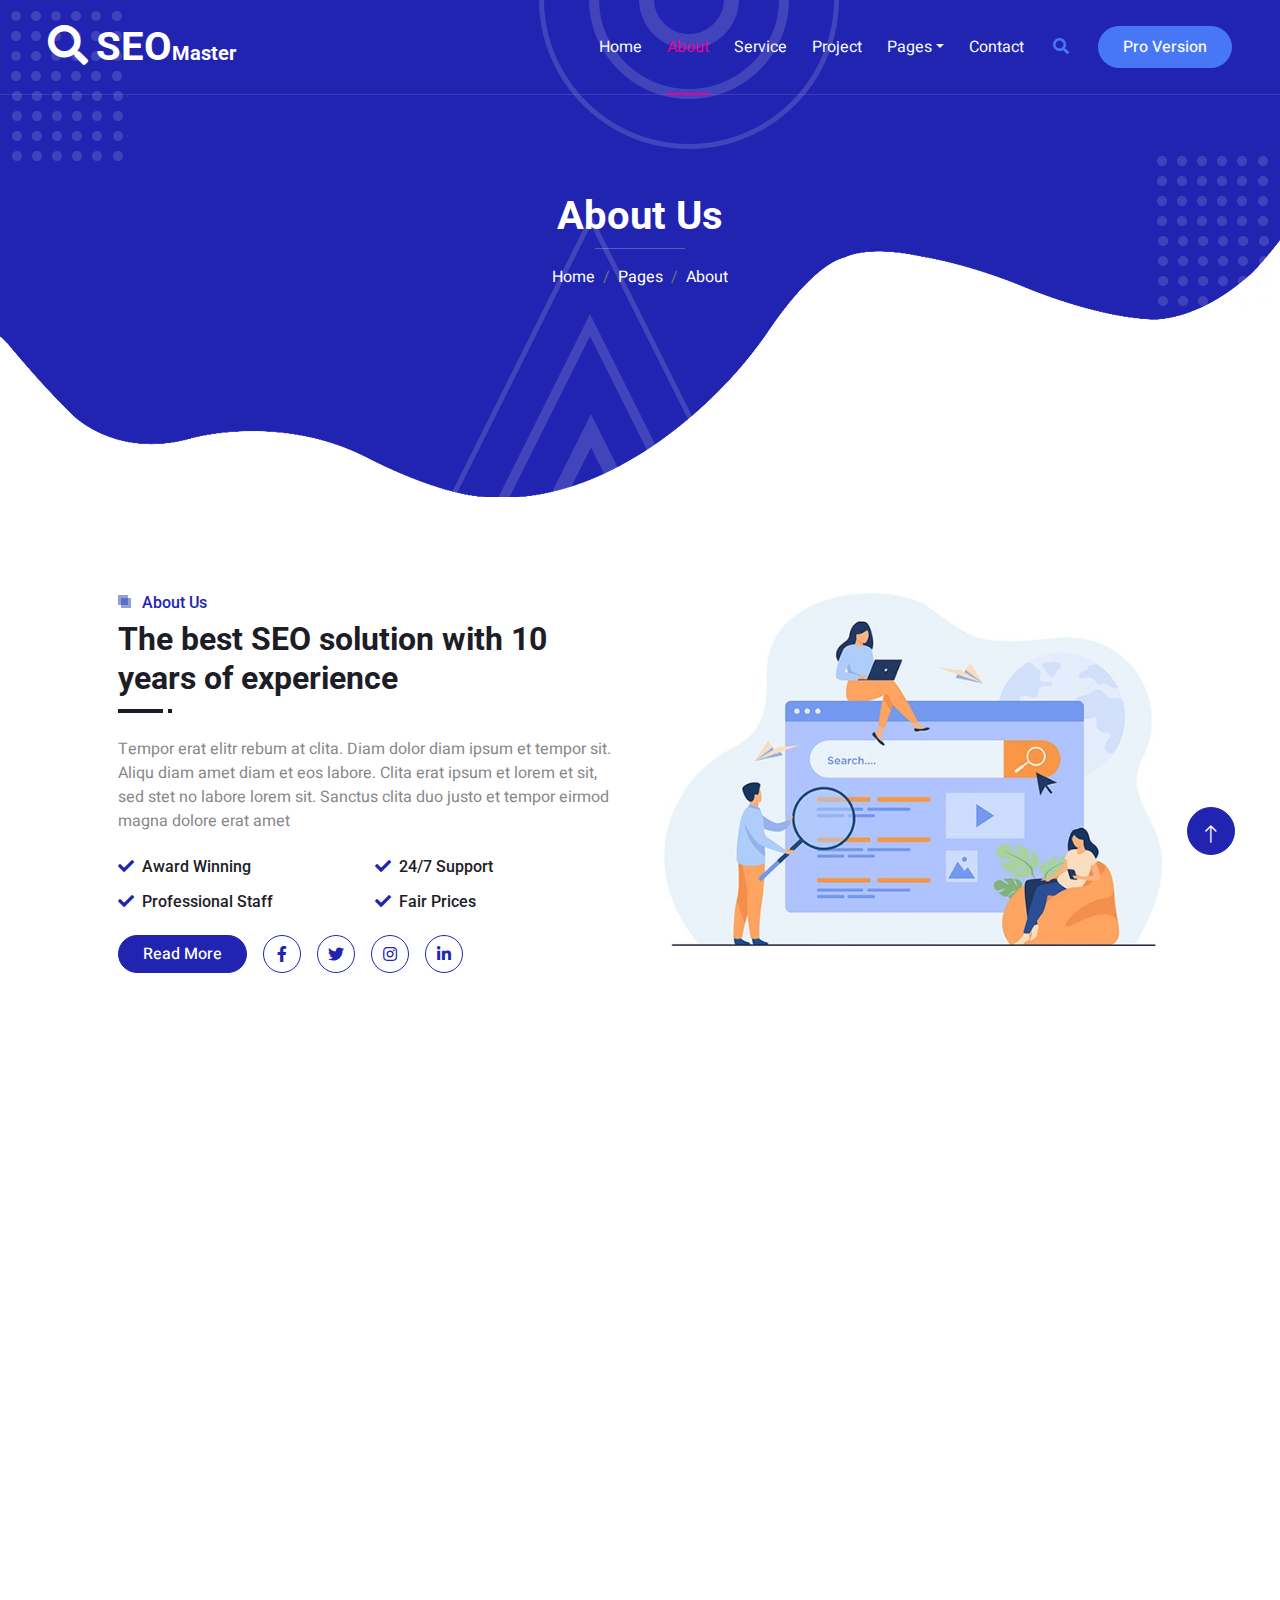
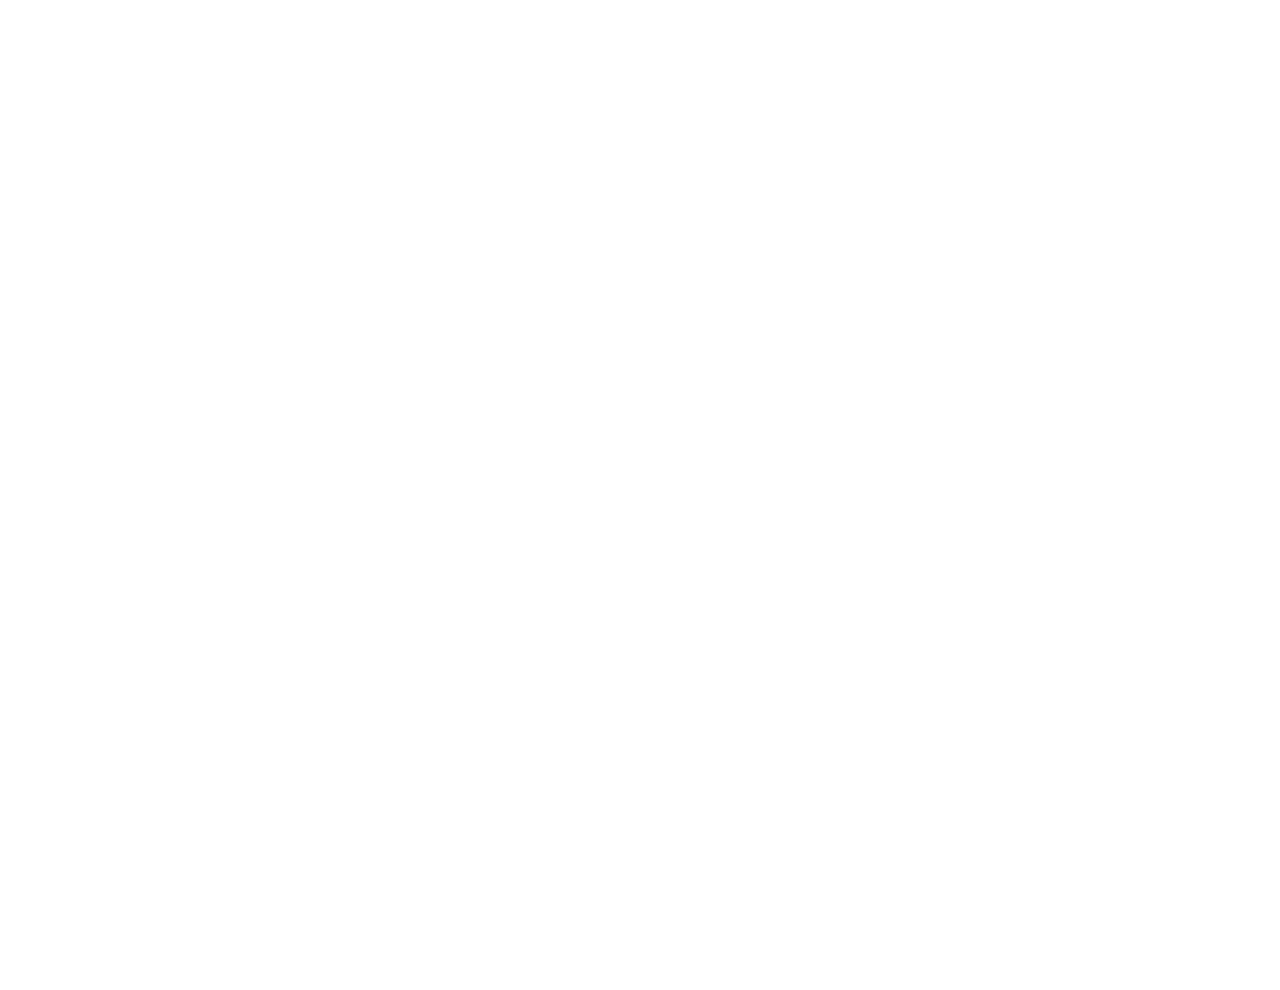
==== about.html @ d47e3261 "first commit" ====
<!DOCTYPE html>
<html lang="en">

<head>
    <meta charset="utf-8">
    <title>SEO Master - SEO Agency Website Template</title>
    <meta content="width=device-width, initial-scale=1.0" name="viewport">
    <meta content="" name="keywords">
    <meta content="" name="description">

    <!-- Favicon -->
    <link href="img/favicon.ico" rel="icon">

    <!-- Google Web Fonts -->
    <link rel="preconnect" href="https://fonts.googleapis.com">
    <link rel="preconnect" href="https://fonts.gstatic.com" crossorigin>
    <link href="https://fonts.googleapis.com/css2?family=Heebo:wght@400;500&family=Roboto:wght@400;500;700&display=swap" rel="stylesheet"> 

    <!-- Icon Font Stylesheet -->
    <link href="https://cdnjs.cloudflare.com/ajax/libs/font-awesome/5.10.0/css/all.min.css" rel="stylesheet">
    <link href="https://cdn.jsdelivr.net/npm/bootstrap-icons@1.4.1/font/bootstrap-icons.css" rel="stylesheet">

    <!-- Libraries Stylesheet -->
    <link href="lib/animate/animate.min.css" rel="stylesheet">
    <link href="lib/owlcarousel/assets/owl.carousel.min.css" rel="stylesheet">
    <link href="lib/lightbox/css/lightbox.min.css" rel="stylesheet">

    <!-- Customized Bootstrap Stylesheet -->
    <link href="css/bootstrap.min.css" rel="stylesheet">

    <!-- Template Stylesheet -->
    <link href="css/style.css" rel="stylesheet">
</head>

<body>
    <div class="container-xxl bg-white p-0">
        <!-- Spinner Start -->
        <div id="spinner" class="show bg-white position-fixed translate-middle w-100 vh-100 top-50 start-50 d-flex align-items-center justify-content-center">
            <div class="spinner-grow text-primary" style="width: 3rem; height: 3rem;" role="status">
                <span class="sr-only">Loading...</span>
            </div>
        </div>
        <!-- Spinner End -->


        <!-- Navbar & Hero Start -->
        <div class="container-xxl position-relative p-0">
            <nav class="navbar navbar-expand-lg navbar-light px-4 px-lg-5 py-3 py-lg-0">
                <a href="" class="navbar-brand p-0">
                    <h1 class="m-0"><i class="fa fa-search me-2"></i>SEO<span class="fs-5">Master</span></h1>
                    <!-- <img src="img/logo.png" alt="Logo"> -->
                </a>
                <button class="navbar-toggler" type="button" data-bs-toggle="collapse" data-bs-target="#navbarCollapse">
                    <span class="fa fa-bars"></span>
                </button>
                <div class="collapse navbar-collapse" id="navbarCollapse">
                    <div class="navbar-nav ms-auto py-0">
                        <a href="index.html" class="nav-item nav-link">Home</a>
                        <a href="about.html" class="nav-item nav-link active">About</a>
                        <a href="service.html" class="nav-item nav-link">Service</a>
                        <a href="project.html" class="nav-item nav-link">Project</a>
                        <div class="nav-item dropdown">
                            <a href="#" class="nav-link dropdown-toggle" data-bs-toggle="dropdown">Pages</a>
                            <div class="dropdown-menu m-0">
                                <a href="team.html" class="dropdown-item">Our Team</a>
                                <a href="testimonial.html" class="dropdown-item">Testimonial</a>
                                <a href="404.html" class="dropdown-item">404 Page</a>
                            </div>
                        </div>
                        <a href="contact.html" class="nav-item nav-link">Contact</a>
                    </div>
                    <butaton type="button" class="btn text-secondary ms-3" data-bs-toggle="modal" data-bs-target="#searchModal"><i class="fa fa-search"></i></butaton>
                    <a href="https://htmlcodex.com/startup-company-website-template" class="btn btn-secondary text-light rounded-pill py-2 px-4 ms-3">Pro Version</a>
                </div>
            </nav>

            <div class="container-xxl py-5 bg-primary hero-header mb-5">
                <div class="container my-5 py-5 px-lg-5">
                    <div class="row g-5 py-5">
                        <div class="col-12 text-center">
                            <h1 class="text-white animated zoomIn">About Us</h1>
                            <hr class="bg-white mx-auto mt-0" style="width: 90px;">
                            <nav aria-label="breadcrumb">
                                <ol class="breadcrumb justify-content-center">
                                    <li class="breadcrumb-item"><a class="text-white" href="#">Home</a></li>
                                    <li class="breadcrumb-item"><a class="text-white" href="#">Pages</a></li>
                                    <li class="breadcrumb-item text-white active" aria-current="page">About</li>
                                </ol>
                            </nav>
                        </div>
                    </div>
                </div>
            </div>
        </div>
        <!-- Navbar & Hero End -->


        <!-- Full Screen Search Start -->
        <div class="modal fade" id="searchModal" tabindex="-1">
            <div class="modal-dialog modal-fullscreen">
                <div class="modal-content" style="background: rgba(29, 29, 39, 0.7);">
                    <div class="modal-header border-0">
                        <button type="button" class="btn bg-white btn-close" data-bs-dismiss="modal" aria-label="Close"></button>
                    </div>
                    <div class="modal-body d-flex align-items-center justify-content-center">
                        <div class="input-group" style="max-width: 600px;">
                            <input type="text" class="form-control bg-transparent border-light p-3" placeholder="Type search keyword">
                            <button class="btn btn-light px-4"><i class="bi bi-search"></i></button>
                        </div>
                    </div>
                </div>
            </div>
        </div>
        <!-- Full Screen Search End -->


        <!-- About Start -->
        <div class="container-xxl py-5">
            <div class="container px-lg-5">
                <div class="row g-5">
                    <div class="col-lg-6 wow fadeInUp" data-wow-delay="0.1s">
                        <div class="section-title position-relative mb-4 pb-2">
                            <h6 class="position-relative text-primary ps-4">About Us</h6>
                            <h2 class="mt-2">The best SEO solution with 10 years of experience</h2>
                        </div>
                        <p class="mb-4">Tempor erat elitr rebum at clita. Diam dolor diam ipsum et tempor sit. Aliqu diam amet diam et eos labore. Clita erat ipsum et lorem et sit, sed stet no labore lorem sit. Sanctus clita duo justo et tempor eirmod magna dolore erat amet</p>
                        <div class="row g-3">
                            <div class="col-sm-6">
                                <h6 class="mb-3"><i class="fa fa-check text-primary me-2"></i>Award Winning</h6>
                                <h6 class="mb-0"><i class="fa fa-check text-primary me-2"></i>Professional Staff</h6>
                            </div>
                            <div class="col-sm-6">
                                <h6 class="mb-3"><i class="fa fa-check text-primary me-2"></i>24/7 Support</h6>
                                <h6 class="mb-0"><i class="fa fa-check text-primary me-2"></i>Fair Prices</h6>
                            </div>
                        </div>
                        <div class="d-flex align-items-center mt-4">
                            <a class="btn btn-primary rounded-pill px-4 me-3" href="">Read More</a>
                            <a class="btn btn-outline-primary btn-square me-3" href=""><i class="fab fa-facebook-f"></i></a>
                            <a class="btn btn-outline-primary btn-square me-3" href=""><i class="fab fa-twitter"></i></a>
                            <a class="btn btn-outline-primary btn-square me-3" href=""><i class="fab fa-instagram"></i></a>
                            <a class="btn btn-outline-primary btn-square" href=""><i class="fab fa-linkedin-in"></i></a>
                        </div>
                    </div>
                    <div class="col-lg-6">
                        <img class="img-fluid wow zoomIn" data-wow-delay="0.5s" src="img/about.jpg">
                    </div>
                </div>
            </div>
        </div>
        <!-- About End -->


        <!-- Newsletter Start -->
        <div class="container-xxl bg-primary newsletter my-5 wow fadeInUp" data-wow-delay="0.1s">
            <div class="container px-lg-5">
                <div class="row align-items-center" style="height: 250px;">
                    <div class="col-12 col-md-6">
                        <h3 class="text-white">Ready to get started</h3>
                        <small class="text-white">Diam elitr est dolore at sanctus nonumy.</small>
                        <div class="position-relative w-100 mt-3">
                            <input class="form-control border-0 rounded-pill w-100 ps-4 pe-5" type="text" placeholder="Enter Your Email" style="height: 48px;">
                            <button type="button" class="btn shadow-none position-absolute top-0 end-0 mt-1 me-2"><i class="fa fa-paper-plane text-primary fs-4"></i></button>
                        </div>
                    </div>
                    <div class="col-md-6 text-center mb-n5 d-none d-md-block">
                        <img class="img-fluid mt-5" style="height: 250px;" src="img/newsletter.png">
                    </div>
                </div>
            </div>
        </div>
        <!-- Newsletter End -->


        <!-- Team Start -->
        <div class="container-xxl py-5">
            <div class="container px-lg-5">
                <div class="section-title position-relative text-center mb-5 pb-2 wow fadeInUp" data-wow-delay="0.1s">
                    <h6 class="position-relative d-inline text-primary ps-4">Our Team</h6>
                    <h2 class="mt-2">Meet Our Team Members</h2>
                </div>
                <div class="row g-4">
                    <div class="col-lg-4 wow fadeInUp" data-wow-delay="0.1s">
                        <div class="team-item">
                            <div class="d-flex">
                                <div class="flex-shrink-0 d-flex flex-column align-items-center mt-4 pt-5" style="width: 75px;">
                                    <a class="btn btn-square text-primary bg-white my-1" href=""><i class="fab fa-facebook-f"></i></a>
                                    <a class="btn btn-square text-primary bg-white my-1" href=""><i class="fab fa-twitter"></i></a>
                                    <a class="btn btn-square text-primary bg-white my-1" href=""><i class="fab fa-instagram"></i></a>
                                    <a class="btn btn-square text-primary bg-white my-1" href=""><i class="fab fa-linkedin-in"></i></a>
                                </div>
                                <img class="img-fluid rounded w-100" src="img/team-1.jpg" alt="">
                            </div>
                            <div class="px-4 py-3">
                                <h5 class="fw-bold m-0">Jhon Doe</h5>
                                <small>CEO</small>
                            </div>
                        </div>
                    </div>
                    <div class="col-lg-4 wow fadeInUp" data-wow-delay="0.3s">
                        <div class="team-item">
                            <div class="d-flex">
                                <div class="flex-shrink-0 d-flex flex-column align-items-center mt-4 pt-5" style="width: 75px;">
                                    <a class="btn btn-square text-primary bg-white my-1" href=""><i class="fab fa-facebook-f"></i></a>
                                    <a class="btn btn-square text-primary bg-white my-1" href=""><i class="fab fa-twitter"></i></a>
                                    <a class="btn btn-square text-primary bg-white my-1" href=""><i class="fab fa-instagram"></i></a>
                                    <a class="btn btn-square text-primary bg-white my-1" href=""><i class="fab fa-linkedin-in"></i></a>
                                </div>
                                <img class="img-fluid rounded w-100" src="img/team-2.jpg" alt="">
                            </div>
                            <div class="px-4 py-3">
                                <h5 class="fw-bold m-0">Emma William</h5>
                                <small>Manager</small>
                            </div>
                        </div>
                    </div>
                    <div class="col-lg-4 wow fadeInUp" data-wow-delay="0.6s">
                        <div class="team-item">
                            <div class="d-flex">
                                <div class="flex-shrink-0 d-flex flex-column align-items-center mt-4 pt-5" style="width: 75px;">
                                    <a class="btn btn-square text-primary bg-white my-1" href=""><i class="fab fa-facebook-f"></i></a>
                                    <a class="btn btn-square text-primary bg-white my-1" href=""><i class="fab fa-twitter"></i></a>
                                    <a class="btn btn-square text-primary bg-white my-1" href=""><i class="fab fa-instagram"></i></a>
                                    <a class="btn btn-square text-primary bg-white my-1" href=""><i class="fab fa-linkedin-in"></i></a>
                                </div>
                                <img class="img-fluid rounded w-100" src="img/team-3.jpg" alt="">
                            </div>
                            <div class="px-4 py-3">
                                <h5 class="fw-bold m-0">Noah Michael</h5>
                                <small>Designer</small>
                            </div>
                        </div>
                    </div>
                </div>
            </div>
        </div>
        <!-- Team End -->
        

        <!-- Footer Start -->
        <div class="container-fluid bg-primary text-light footer mt-5 pt-5 wow fadeIn" data-wow-delay="0.1s">
            <div class="container py-5 px-lg-5">
                <div class="row g-5">
                    <div class="col-md-6 col-lg-3">
                        <h5 class="text-white mb-4">Get In Touch</h5>
                        <p><i class="fa fa-map-marker-alt me-3"></i>123 Street, New York, USA</p>
                        <p><i class="fa fa-phone-alt me-3"></i>+012 345 67890</p>
                        <p><i class="fa fa-envelope me-3"></i>info@example.com</p>
                        <div class="d-flex pt-2">
                            <a class="btn btn-outline-light btn-social" href=""><i class="fab fa-twitter"></i></a>
                            <a class="btn btn-outline-light btn-social" href=""><i class="fab fa-facebook-f"></i></a>
                            <a class="btn btn-outline-light btn-social" href=""><i class="fab fa-youtube"></i></a>
                            <a class="btn btn-outline-light btn-social" href=""><i class="fab fa-instagram"></i></a>
                            <a class="btn btn-outline-light btn-social" href=""><i class="fab fa-linkedin-in"></i></a>
                        </div>
                    </div>
                    <div class="col-md-6 col-lg-3">
                        <h5 class="text-white mb-4">Popular Link</h5>
                        <a class="btn btn-link" href="">About Us</a>
                        <a class="btn btn-link" href="">Contact Us</a>
                        <a class="btn btn-link" href="">Privacy Policy</a>
                        <a class="btn btn-link" href="">Terms & Condition</a>
                        <a class="btn btn-link" href="">Career</a>
                    </div>
                    <div class="col-md-6 col-lg-3">
                        <h5 class="text-white mb-4">Project Gallery</h5>
                        <div class="row g-2">
                            <div class="col-4">
                                <img class="img-fluid" src="img/portfolio-1.jpg" alt="Image">
                            </div>
                            <div class="col-4">
                                <img class="img-fluid" src="img/portfolio-2.jpg" alt="Image">
                            </div>
                            <div class="col-4">
                                <img class="img-fluid" src="img/portfolio-3.jpg" alt="Image">
                            </div>
                            <div class="col-4">
                                <img class="img-fluid" src="img/portfolio-4.jpg" alt="Image">
                            </div>
                            <div class="col-4">
                                <img class="img-fluid" src="img/portfolio-5.jpg" alt="Image">
                            </div>
                            <div class="col-4">
                                <img class="img-fluid" src="img/portfolio-6.jpg" alt="Image">
                            </div>
                        </div>
                    </div>
                    <div class="col-md-6 col-lg-3">
                        <h5 class="text-white mb-4">Newsletter</h5>
                        <p>Lorem ipsum dolor sit amet elit. Phasellus nec pretium mi. Curabitur facilisis ornare velit non vulpu</p>
                        <div class="position-relative w-100 mt-3">
                            <input class="form-control border-0 rounded-pill w-100 ps-4 pe-5" type="text" placeholder="Your Email" style="height: 48px;">
                            <button type="button" class="btn shadow-none position-absolute top-0 end-0 mt-1 me-2"><i class="fa fa-paper-plane text-primary fs-4"></i></button>
                        </div>
                    </div>
                </div>
            </div>
            <div class="container px-lg-5">
                <div class="copyright">
                    <div class="row">
                        <div class="col-md-6 text-center text-md-start mb-3 mb-md-0">
                            &copy; <a class="border-bottom" href="#">Your Site Name</a>, All Right Reserved. 
							
							<!--/*** This template is free as long as you keep the footer author’s credit link/attribution link/backlink. If you'd like to use the template without the footer author’s credit link/attribution link/backlink, you can purchase the Credit Removal License from "https://htmlcodex.com/credit-removal". Thank you for your support. ***/-->
							Designed By <a class="border-bottom" href="https://htmlcodex.com">HTML Codex</a>
                        </div>
                        <div class="col-md-6 text-center text-md-end">
                            <div class="footer-menu">
                                <a href="">Home</a>
                                <a href="">Cookies</a>
                                <a href="">Help</a>
                                <a href="">FQAs</a>
                            </div>
                        </div>
                    </div>
                </div>
            </div>
        </div>
        <!-- Footer End -->


        <!-- Back to Top -->
        <a href="#" class="btn btn-lg btn-primary btn-lg-square back-to-top pt-2"><i class="bi bi-arrow-up"></i></a>
    </div>

    <!-- JavaScript Libraries -->
    <script src="https://code.jquery.com/jquery-3.4.1.min.js"></script>
    <script src="https://cdn.jsdelivr.net/npm/bootstrap@5.0.0/dist/js/bootstrap.bundle.min.js"></script>
    <script src="lib/wow/wow.min.js"></script>
    <script src="lib/easing/easing.min.js"></script>
    <script src="lib/waypoints/waypoints.min.js"></script>
    <script src="lib/owlcarousel/owl.carousel.min.js"></script>
    <script src="lib/isotope/isotope.pkgd.min.js"></script>
    <script src="lib/lightbox/js/lightbox.min.js"></script>

    <!-- Template Javascript -->
    <script src="js/main.js"></script>
</body>

</html>
---- css/style.css ----
/********** Template CSS **********/
:root {
    --primary: #ff0084;
    --secondary: #e50299;
    --light: #F7FAFF;
    --dark: #1D1D27;
}


/*** Spinner ***/
#spinner {
    opacity: 0;
    visibility: hidden;
    transition: opacity .5s ease-out, visibility 0s linear .5s;
    z-index: 99999;
}

#spinner.show {
    transition: opacity .5s ease-out, visibility 0s linear 0s;
    visibility: visible;
    opacity: 1;
}

.back-to-top {
    position: fixed;
    display: none;
    right: 45px;
    bottom: 45px;
    z-index: 99;
}


/*** Heading ***/
h1,
h2,
h3,
.fw-bold {
    font-weight: 700 !important;
}

h4,
h5,
h6,
.fw-medium {
    font-weight: 500 !important;
}


/*** Button ***/
.btn {
    font-weight: 500;
    transition: .5s;
}

.btn-square {
    width: 38px;
    height: 38px;
}

.btn-sm-square {
    width: 32px;
    height: 32px;
}

.btn-lg-square {
    width: 48px;
    height: 48px;
}

.btn-square,
.btn-sm-square,
.btn-lg-square {
    padding: 0;
    display: flex;
    align-items: center;
    justify-content: center;
    font-weight: normal;
    border-radius: 50px;
}


/*** Navbar ***/
.navbar-light .navbar-nav .nav-link {
    position: relative;
    margin-left: 25px;
    padding: 35px 0;
    color: var(--light) !important;
    outline: none;
    transition: .5s;
}

.sticky-top.navbar-light .navbar-nav .nav-link {
    padding: 20px 0;
    color: var(--dark) !important;
}

.navbar-light .navbar-nav .nav-link:hover,
.navbar-light .navbar-nav .nav-link.active {
    color: var(--secondary) !important;
}

.navbar-light .navbar-brand h1 {
    color: #FFFFFF;
}

.navbar-light .navbar-brand img {
    max-height: 60px;
    transition: .5s;
}

.sticky-top.navbar-light .navbar-brand img {
    max-height: 45px;
}

@media (max-width: 991.98px) {
    .sticky-top.navbar-light {
        position: relative;
        background: #FFFFFF;
    }

    .navbar-light .navbar-collapse {
        margin-top: 15px;
        border-top: 1px solid #DDDDDD;
    }

    .navbar-light .navbar-nav .nav-link,
    .sticky-top.navbar-light .navbar-nav .nav-link {
        padding: 10px 0;
        margin-left: 0;
        color: var(--dark) !important;
    }

    .navbar-light .navbar-brand h1 {
        color: var(--primary);
    }

    .navbar-light .navbar-brand img {
        max-height: 45px;
    }
}

@media (min-width: 992px) {
    .navbar-light {
        position: absolute;
        width: 100%;
        top: 0;
        left: 0;
        border-bottom: 1px solid rgba(256, 256, 256, .1);
        z-index: 999;
    }
    
    .sticky-top.navbar-light {
        position: fixed;
        background: #FFFFFF;
    }

    .navbar-light .navbar-nav .nav-link::before {
        position: absolute;
        content: "";
        width: 0;
        height: 2px;
        bottom: -1px;
        left: 50%;
        background: var(--secondary);
        transition: .5s;
    }

    .navbar-light .navbar-nav .nav-link:hover::before,
    .navbar-light .navbar-nav .nav-link.active::before {
        width: 100%;
        left: 0;
    }

    .navbar-light .navbar-nav .nav-link.nav-contact::before {
        display: none;
    }

    .sticky-top.navbar-light .navbar-brand h1 {
        color: var(--primary);
    }
}


/*** Hero Header ***/
.hero-header {
    background:
        url(../img/bg-dot.png),
        url(../img/bg-dot.png),
        url(../img/bg-round.png),
        url(../img/bg-tree.png),
        url(../img/bg-bottom-hero.png);
    background-position:
        10px 10px,
        bottom 190px right 10px,
        left 55% top -1px,
        left 45% bottom -1px,
        center bottom -1px;
    background-repeat: no-repeat;
}


/*** Section Title ***/
.section-title::before {
    position: absolute;
    content: "";
    width: 45px;
    height: 4px;
    bottom: 0;
    left: 0;
    background: var(--dark);
}

.section-title::after {
    position: absolute;
    content: "";
    width: 4px;
    height: 4px;
    bottom: 0;
    left: 50px;
    background: var(--dark);
}

.section-title.text-center::before {
    left: 50%;
    margin-left: -25px;
}

.section-title.text-center::after {
    left: 50%;
    margin-left: 25px;
}

.section-title h6::before,
.section-title h6::after {
    position: absolute;
    content: "";
    width: 10px;
    height: 10px;
    top: 2px;
    left: 0;
    background: rgba(33, 66, 177, .5);
}

.section-title h6::after {
    top: 5px;
    left: 3px;
}


/*** Service ***/
.service-item {
    position: relative;
    height: 350px;
    padding: 30px 25px;
    background: #FFFFFF;
    box-shadow: 0 0 45px rgba(0, 0, 0, .08);
    transition: .5s;
}

.service-item:hover {
    background: var(--primary);
}

.service-item .service-icon {
    margin: 0 auto 20px auto;
    width: 90px;
    height: 90px;
    display: flex;
    align-items: center;
    justify-content: center;
    color: var(--light);
    background: url(../img/icon-shape-primary.png) center center no-repeat;
    transition: .5s;
}

.service-item:hover .service-icon {
    color: var(--primary);
    background: url(../img/icon-shape-white.png);
}

.service-item h5,
.service-item p {
    transition: .5s;
}

.service-item:hover h5,
.service-item:hover p {
    color: var(--light);
}

.service-item a.btn {
    position: relative;
    display: flex;
    color: var(--primary);
    transition: .5s;
    z-index: 1;
}

.service-item:hover a.btn {
    color: var(--primary);
}

.service-item a.btn::before {
    position: absolute;
    content: "";
    width: 35px;
    height: 35px;
    top: 0;
    left: 0;
    border-radius: 35px;
    background: #DDDDDD;
    transition: .5s;
    z-index: -1;
}

.service-item:hover a.btn::before {
    width: 100%;
    background: var(--light);
}


/*** Testimonial ***/
.newsletter,
.testimonial {
    background:
        url(../img/bg-top.png),
        url(../img/bg-bottom.png);
    background-position:
        left top,
        right bottom;
    background-repeat: no-repeat;
}

.testimonial-carousel .owl-item .testimonial-item,
.testimonial-carousel .owl-item.center .testimonial-item * {
    transition: .5s;
}

.testimonial-carousel .owl-item.center .testimonial-item {
    background: var(--light) !important;
    border-color: var(--light);
}

.testimonial-carousel .owl-item.center .testimonial-item * {
    color: #888888;
}

.testimonial-carousel .owl-item.center .testimonial-item i {
    color: var(--primary) !important;
}

.testimonial-carousel .owl-item.center .testimonial-item h6 {
    color: var(--dark) !important;
}


/*** Team ***/
.team-item {
    position: relative;
    transition: .5s;
    z-index: 1;
}

.team-item::after {
    position: absolute;
    content: "";
    top: 3rem;
    right: 3rem;
    bottom: 0;
    left: 0;
    border-radius: 10px;
    background: #FFFFFF;
    box-shadow: 0 0 45px rgba(0, 0, 0, .1);
    transition: .5s;
    z-index: -1;
}

.team-item:hover::after {
    background: var(--primary);
}

.team-item h5,
.team-item small {
    transition: .5s;
}

.team-item:hover h5,
.team-item:hover small {
    color: var(--light);
}


/*** Project Portfolio ***/
#portfolio-flters .btn {
    position: relative;
    display: inline-block;
    margin: 10px 4px 0 4px;
    transition: .5s;
}

#portfolio-flters .btn::after {
    position: absolute;
    content: "";
    right: -1px;
    bottom: -1px;
    border-left: 20px solid transparent;
    border-right: 0 solid transparent;
    border-bottom: 50px solid #FFFFFF;
}

#portfolio-flters .btn:hover,
#portfolio-flters .btn.active {
    color: var(--light);
    background: var(--primary);
}

.portfolio-overlay {
    position: absolute;
    display: flex;
    flex-direction: column;
    justify-content: center;
    width: 100%;
    height: 100%;
    padding: 30px;
    top: 0;
    left: 0;
    background: var(--primary);
    transition: .5s;
    z-index: 1;
    opacity: 0;
}

.portfolio-item:hover .portfolio-overlay {
    opacity: 1;
}

.portfolio-item .btn {
    position: absolute;
    width: 90px;
    height: 90px;
    top: 0px;
    right: 0px;
    display: flex;
    align-items: center;
    justify-content: center;
    background: url(../img/icon-shape-white.png) center center no-repeat;
    border: none;
    transition: .5s;
    opacity: 0;
    z-index: 2;
}

.portfolio-item:hover .btn {
    opacity: 1;
    transition-delay: .15s;
}


/*** Footer ***/
.footer {
    background: url(../img/footer.png) center center no-repeat;
    background-size: contain;
}

.footer .btn.btn-social {
    margin-right: 5px;
    width: 40px;
    height: 40px;
    display: flex;
    align-items: center;
    justify-content: center;
    color: var(--light);
    border: 1px solid rgba(256, 256, 256, .1);
    border-radius: 40px;
    transition: .3s;
}

.footer .btn.btn-social:hover {
    color: var(--primary);
}

.footer .btn.btn-link {
    display: block;
    margin-bottom: 10px;
    padding: 0;
    text-align: left;
    color: var(--light);
    font-weight: normal;
    transition: .3s;
}

.footer .btn.btn-link::before {
    position: relative;
    content: "\f105";
    font-family: "Font Awesome 5 Free";
    font-weight: 900;
    margin-right: 10px;
}

.footer .btn.btn-link:hover {
    letter-spacing: 1px;
    box-shadow: none;
}

.footer .copyright {
    padding: 25px 0;
    font-size: 14px;
    border-top: 1px solid rgba(256, 256, 256, .1);
}

.footer .copyright a {
    color: var(--light);
}

.footer .footer-menu a {
    margin-right: 15px;
    padding-right: 15px;
    border-right: 1px solid rgba(255, 255, 255, .1);
}

.footer .footer-menu a:last-child {
    margin-right: 0;
    padding-right: 0;
    border-right: none;
}
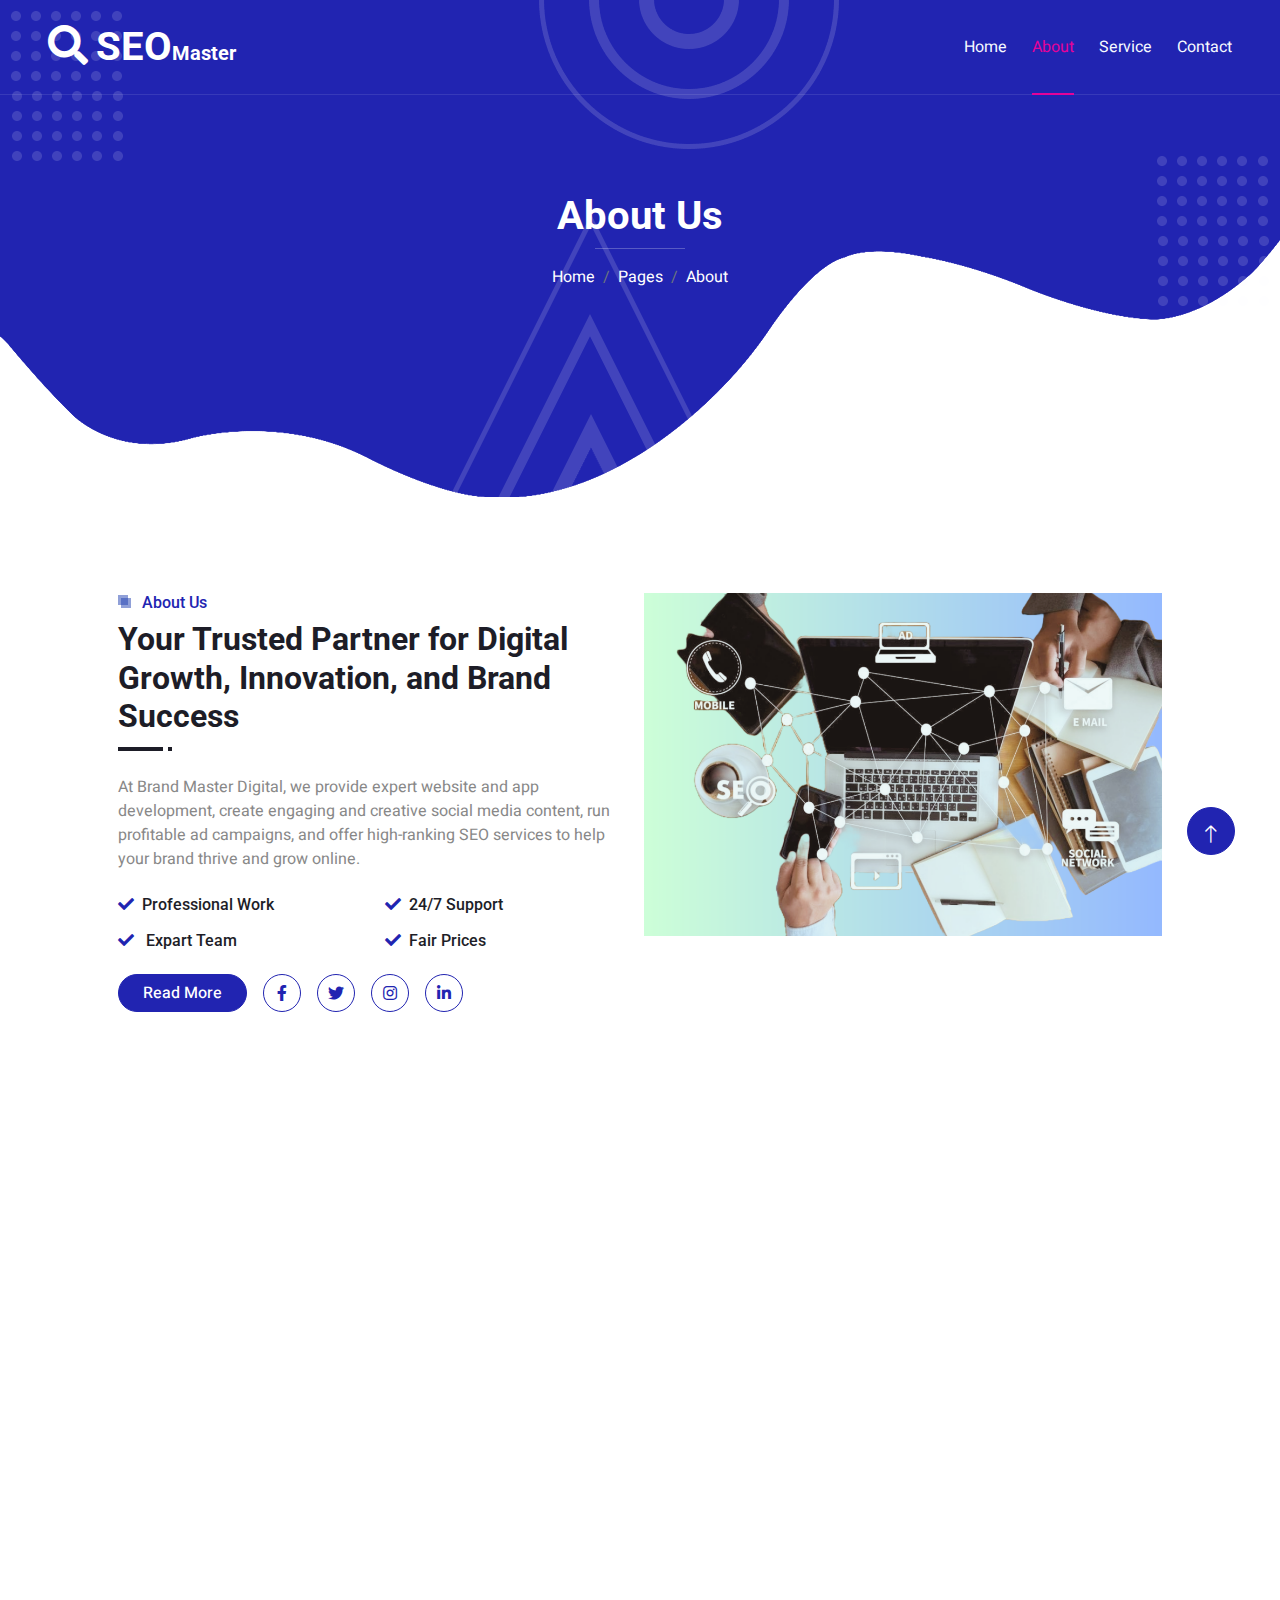
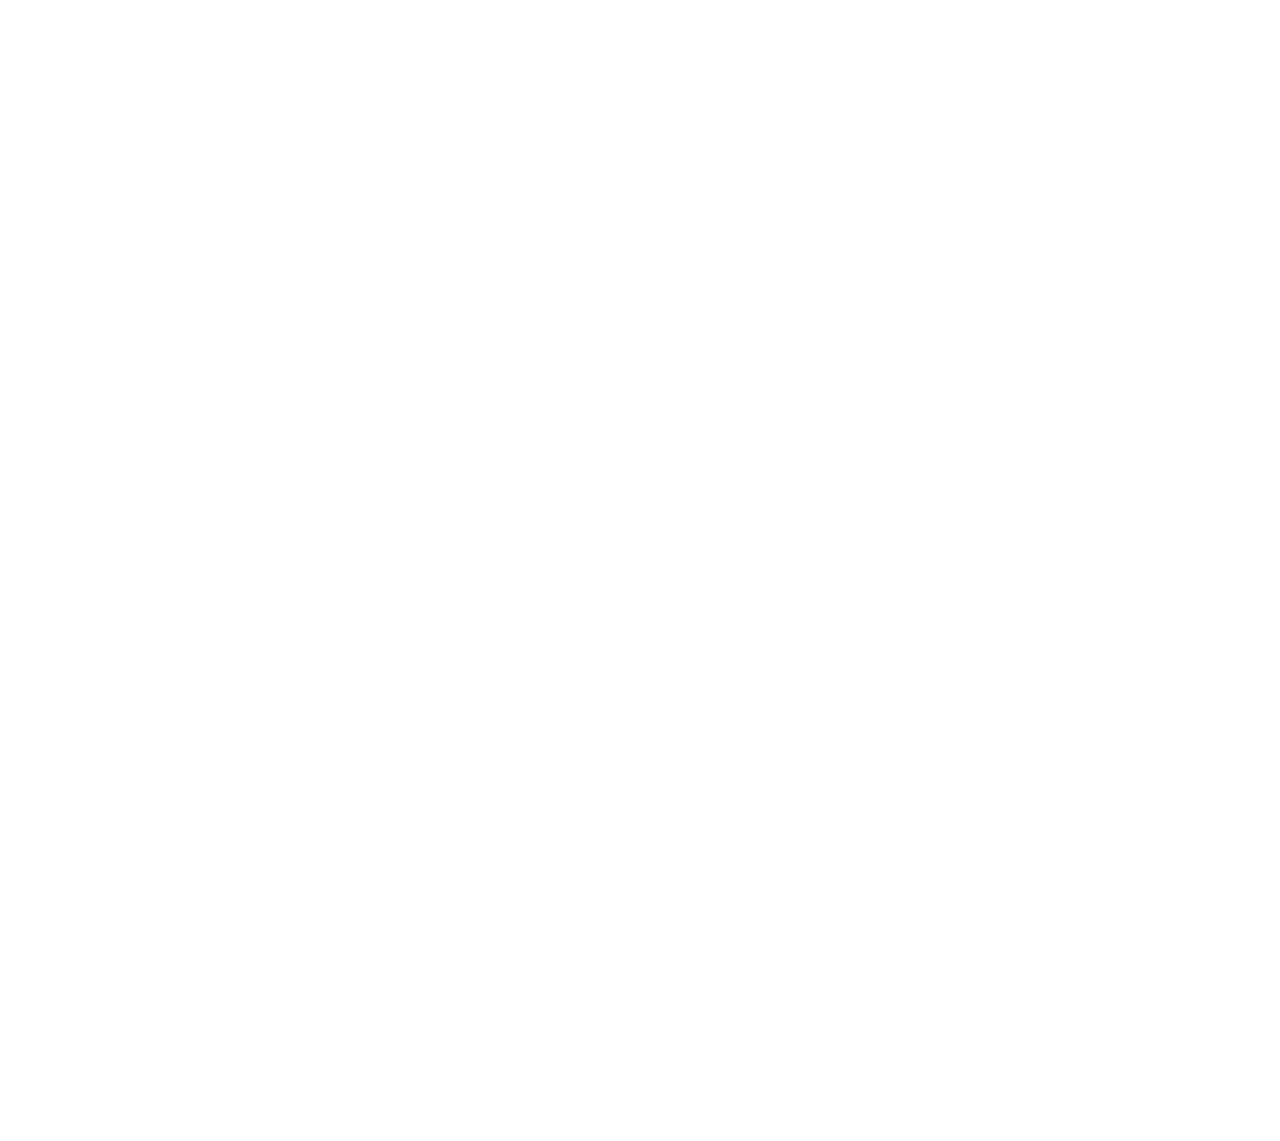
==== commit ab5b1608: "HomePage Contact form email implemented" ====
--- a/about.html
+++ b/about.html
@@ -58,19 +58,19 @@
                         <a href="index.html" class="nav-item nav-link">Home</a>
                         <a href="about.html" class="nav-item nav-link active">About</a>
                         <a href="service.html" class="nav-item nav-link">Service</a>
-                        <a href="project.html" class="nav-item nav-link">Project</a>
-                        <div class="nav-item dropdown">
+                        <!-- <a href="project.html" class="nav-item nav-link">Project</a> -->
+                        <!-- <div class="nav-item dropdown">
                             <a href="#" class="nav-link dropdown-toggle" data-bs-toggle="dropdown">Pages</a>
                             <div class="dropdown-menu m-0">
                                 <a href="team.html" class="dropdown-item">Our Team</a>
                                 <a href="testimonial.html" class="dropdown-item">Testimonial</a>
                                 <a href="404.html" class="dropdown-item">404 Page</a>
                             </div>
-                        </div>
+                        </div> -->
                         <a href="contact.html" class="nav-item nav-link">Contact</a>
                     </div>
-                    <butaton type="button" class="btn text-secondary ms-3" data-bs-toggle="modal" data-bs-target="#searchModal"><i class="fa fa-search"></i></butaton>
-                    <a href="https://htmlcodex.com/startup-company-website-template" class="btn btn-secondary text-light rounded-pill py-2 px-4 ms-3">Pro Version</a>
+                    <!-- <butaton type="button" class="btn text-secondary ms-3" data-bs-toggle="modal" data-bs-target="#searchModal"><i class="fa fa-search"></i></butaton>
+                    <a href="https://htmlcodex.com/startup-company-website-template" class="btn btn-secondary text-light rounded-pill py-2 px-4 ms-3">Pro Version</a> -->
                 </div>
             </nav>
 
@@ -117,17 +117,17 @@
         <!-- About Start -->
         <div class="container-xxl py-5">
             <div class="container px-lg-5">
-                <div class="row g-5">
+                <div class="row g-2">
                     <div class="col-lg-6 wow fadeInUp" data-wow-delay="0.1s">
                         <div class="section-title position-relative mb-4 pb-2">
                             <h6 class="position-relative text-primary ps-4">About Us</h6>
-                            <h2 class="mt-2">The best SEO solution with 10 years of experience</h2>
-                        </div>
-                        <p class="mb-4">Tempor erat elitr rebum at clita. Diam dolor diam ipsum et tempor sit. Aliqu diam amet diam et eos labore. Clita erat ipsum et lorem et sit, sed stet no labore lorem sit. Sanctus clita duo justo et tempor eirmod magna dolore erat amet</p>
+                            <h2 class="mt-2">Your Trusted Partner for Digital Growth, Innovation, and Brand Success</h2>
+                        </div>
+                        <p class="mb-4">At Brand Master Digital, we provide expert website and app development, create engaging and creative social media content, run profitable ad campaigns, and offer high-ranking SEO services to help your brand thrive and grow online.</p>
                         <div class="row g-3">
                             <div class="col-sm-6">
-                                <h6 class="mb-3"><i class="fa fa-check text-primary me-2"></i>Award Winning</h6>
-                                <h6 class="mb-0"><i class="fa fa-check text-primary me-2"></i>Professional Staff</h6>
+                                <h6 class="mb-3"><i class="fa fa-check text-primary me-2"></i>Professional Work</h6>
+                                <h6 class="mb-0"><i class="fa fa-check text-primary me-2"></i> Expart Team</h6>
                             </div>
                             <div class="col-sm-6">
                                 <h6 class="mb-3"><i class="fa fa-check text-primary me-2"></i>24/7 Support</h6>
@@ -143,7 +143,7 @@
                         </div>
                     </div>
                     <div class="col-lg-6">
-                        <img class="img-fluid wow zoomIn" data-wow-delay="0.5s" src="img/about.jpg">
+                        <img class="img-fluid wow zoomIn" data-wow-delay="0.5s" src="img/servicesDemo2.png">
                     </div>
                 </div>
             </div>
@@ -157,7 +157,7 @@
                 <div class="row align-items-center" style="height: 250px;">
                     <div class="col-12 col-md-6">
                         <h3 class="text-white">Ready to get started</h3>
-                        <small class="text-white">Diam elitr est dolore at sanctus nonumy.</small>
+                        <small class="text-white">just put your email. We will contact you soon .</small>
                         <div class="position-relative w-100 mt-3">
                             <input class="form-control border-0 rounded-pill w-100 ps-4 pe-5" type="text" placeholder="Enter Your Email" style="height: 48px;">
                             <button type="button" class="btn shadow-none position-absolute top-0 end-0 mt-1 me-2"><i class="fa fa-paper-plane text-primary fs-4"></i></button>
@@ -243,9 +243,10 @@
                 <div class="row g-5">
                     <div class="col-md-6 col-lg-3">
                         <h5 class="text-white mb-4">Get In Touch</h5>
-                        <p><i class="fa fa-map-marker-alt me-3"></i>123 Street, New York, USA</p>
-                        <p><i class="fa fa-phone-alt me-3"></i>+012 345 67890</p>
-                        <p><i class="fa fa-envelope me-3"></i>info@example.com</p>
+                        <p><i class="fa fa-map-marker-alt me-3"></i>Dhaka, Bangladesh</p>
+                        <p><i class="fa fa-phone-alt me-3"></i>+8801745274403</p>
+                        <p><i class="fa fa-envelope me-3"></i>info@brandmasterdigital.com</p>
+                        <p><i class="fa fa-envelope me-3"></i>souravmondalcode@gmail.com</p>
                         <div class="d-flex pt-2">
                             <a class="btn btn-outline-light btn-social" href=""><i class="fab fa-twitter"></i></a>
                             <a class="btn btn-outline-light btn-social" href=""><i class="fab fa-facebook-f"></i></a>
@@ -287,7 +288,7 @@
                     </div>
                     <div class="col-md-6 col-lg-3">
                         <h5 class="text-white mb-4">Newsletter</h5>
-                        <p>Lorem ipsum dolor sit amet elit. Phasellus nec pretium mi. Curabitur facilisis ornare velit non vulpu</p>
+                        <p>Our newsletter program will start soon. Send Your email to us. we will send our newsletter to your email. </p>
                         <div class="position-relative w-100 mt-3">
                             <input class="form-control border-0 rounded-pill w-100 ps-4 pe-5" type="text" placeholder="Your Email" style="height: 48px;">
                             <button type="button" class="btn shadow-none position-absolute top-0 end-0 mt-1 me-2"><i class="fa fa-paper-plane text-primary fs-4"></i></button>
@@ -299,10 +300,10 @@
                 <div class="copyright">
                     <div class="row">
                         <div class="col-md-6 text-center text-md-start mb-3 mb-md-0">
-                            &copy; <a class="border-bottom" href="#">Your Site Name</a>, All Right Reserved. 
+                            &copy; <a class="border-bottom" href="#">Brand Master Digital</a>, All Right Reserved. <br>
 							
 							<!--/*** This template is free as long as you keep the footer author’s credit link/attribution link/backlink. If you'd like to use the template without the footer author’s credit link/attribution link/backlink, you can purchase the Credit Removal License from "https://htmlcodex.com/credit-removal". Thank you for your support. ***/-->
-							Designed By <a class="border-bottom" href="https://htmlcodex.com">HTML Codex</a>
+							Designed By <a class="" href="#">Sourav Mondal,<br> Founder, Brand Master Digital</a>
                         </div>
                         <div class="col-md-6 text-center text-md-end">
                             <div class="footer-menu">
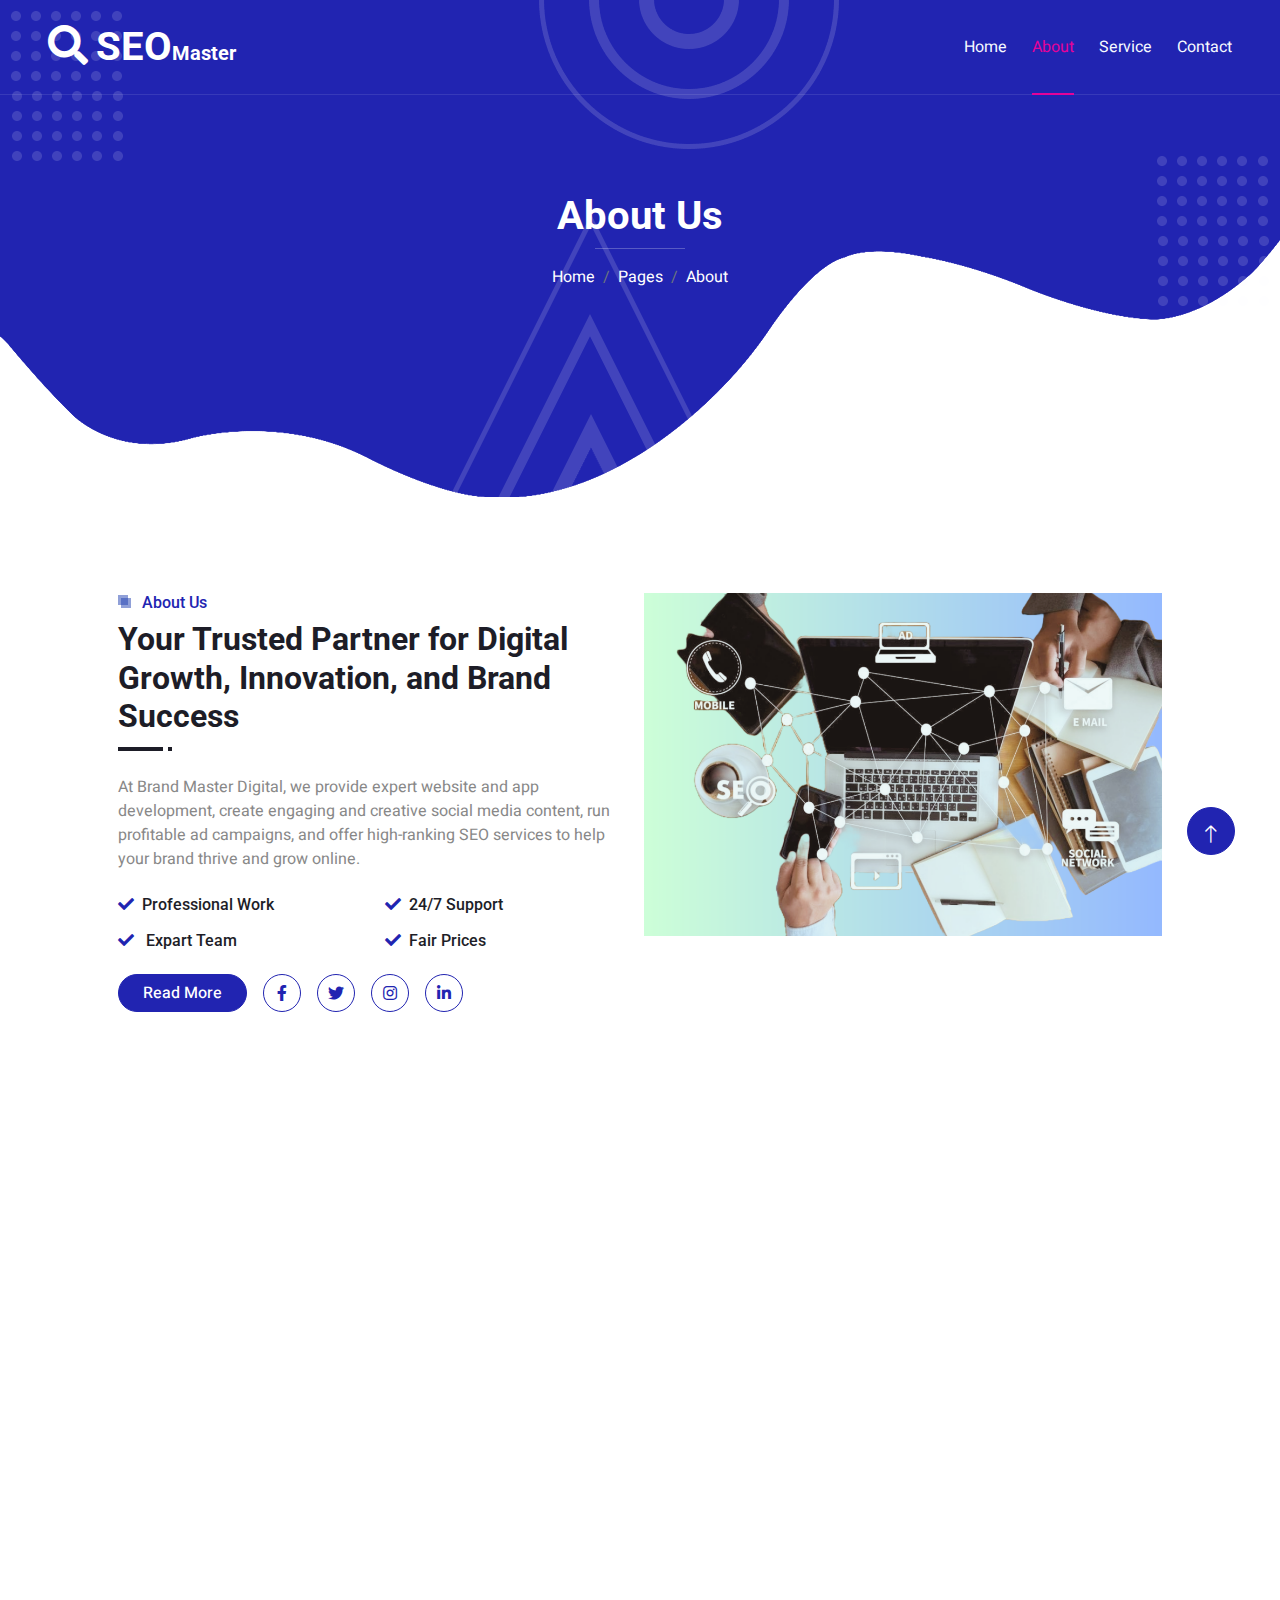
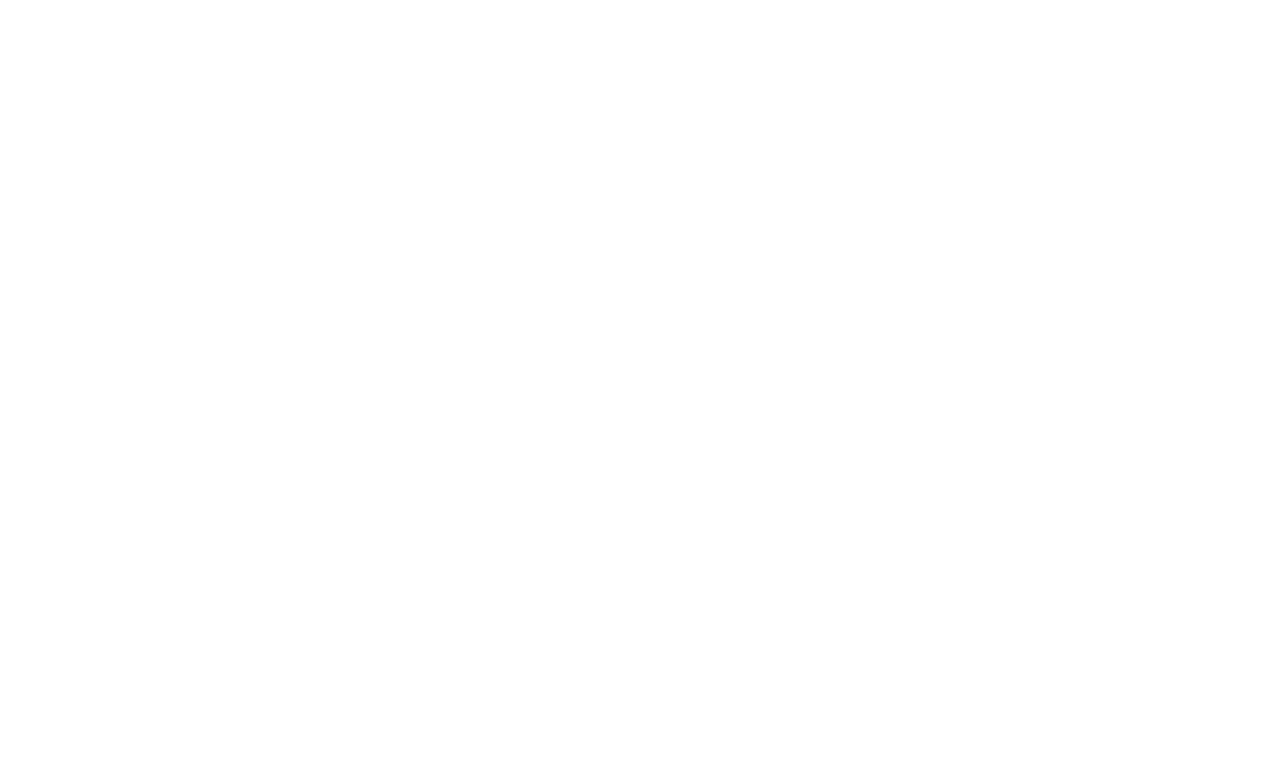
==== commit 7fe74d5e: "created a new section-Our Approach" ====
--- a/about.html
+++ b/about.html
@@ -150,9 +150,63 @@
         </div>
         <!-- About End -->
 
+        <!-- Our Approach Start -->
+        <div class="container-xxl py-5">
+            <div class="container px-lg-5">
+                <!-- Section Title -->
+                <div class="text-center mb-5 wow fadeInUp" data-wow-delay="0.1s">
+                    <h6 class="position-relative d-inline text-primary ps-4">Our Approach</h6>
+                    <h2 class="mt-2">How We Work to Ensure Your Success</h2>
+                    <p class="mt-3">At Brand Master Digital, we blend strategy, creativity, and technology to help you grow and achieve lasting results.</p>
+                </div>
+        
+                <!-- Icons with Explanations (Vertical Stacking) -->
+                <div class="row justify-content-center">
+                    <!-- Step 1 -->
+                    <div class="col-md-4 text-center mb-4 wow fadeInUp" data-wow-delay="0.3s">
+                        <div class="icon-box mb-3">
+                            <i class="fa fa-lightbulb fa-3x text-primary mb-3"></i>
+                        </div>
+                        <h5>Discovery & Planning</h5>
+                        <p>We dive deep into understanding your brand, goals, and audience to craft a unique strategy that works for you.</p>
+                    </div>
+        
+                    <!-- Step 2 -->
+                    <div class="col-md-4 text-center mb-4 wow fadeInUp" data-wow-delay="0.4s">
+                        <div class="icon-box mb-3">
+                            <i class="fa fa-cogs fa-3x text-primary mb-3"></i>
+                        </div>
+                        <h5>Creative Development</h5>
+                        <p>Our expert team brings your ideas to life with engaging content, beautiful design, and cutting-edge technology.</p>
+                    </div>
+        
+                    <!-- Step 3 -->
+                    <div class="col-md-4 text-center mb-4 wow fadeInUp" data-wow-delay="0.5s">
+                        <div class="icon-box mb-3">
+                            <i class="fa fa-chart-line fa-3x text-primary mb-3"></i>
+                        </div>
+                        <h5>Optimization & Growth</h5>
+                        <p>We continuously analyze performance and optimize campaigns to ensure long-term success and measurable results.</p>
+                    </div>
+                </div>
+        
+                <!-- Testimonial-style Quote -->
+                <div class="row mt-5 wow fadeInUp" data-wow-delay="0.6s">
+                    <div class="col-lg-8 mx-auto">
+                        <div class="text-center p-4 bg-light rounded shadow">
+                            <blockquote class="blockquote mb-0">
+                                <p class="mb-4">"The success of our clients is our top priority. We don't just deliver projects, we partner with you to create a lasting impact on your business." - <strong>Brand Master Digital Team</strong></p>
+                            </blockquote>
+                        </div>
+                    </div>
+                </div>
+            </div>
+        </div>        
+        <!-- Our Approach End -->
+
 
         <!-- Newsletter Start -->
-        <div class="container-xxl bg-primary newsletter my-5 wow fadeInUp" data-wow-delay="0.1s">
+        <!-- <div class="container-xxl bg-primary newsletter my-5 wow fadeInUp" data-wow-delay="0.1s">
             <div class="container px-lg-5">
                 <div class="row align-items-center" style="height: 250px;">
                     <div class="col-12 col-md-6">
@@ -168,12 +222,12 @@
                     </div>
                 </div>
             </div>
-        </div>
+        </div> -->
         <!-- Newsletter End -->
 
 
         <!-- Team Start -->
-        <div class="container-xxl py-5">
+        <!-- <div class="container-xxl py-5">
             <div class="container px-lg-5">
                 <div class="section-title position-relative text-center mb-5 pb-2 wow fadeInUp" data-wow-delay="0.1s">
                     <h6 class="position-relative d-inline text-primary ps-4">Our Team</h6>
@@ -233,7 +287,7 @@
                     </div>
                 </div>
             </div>
-        </div>
+        </div> -->
         <!-- Team End -->
         
 
